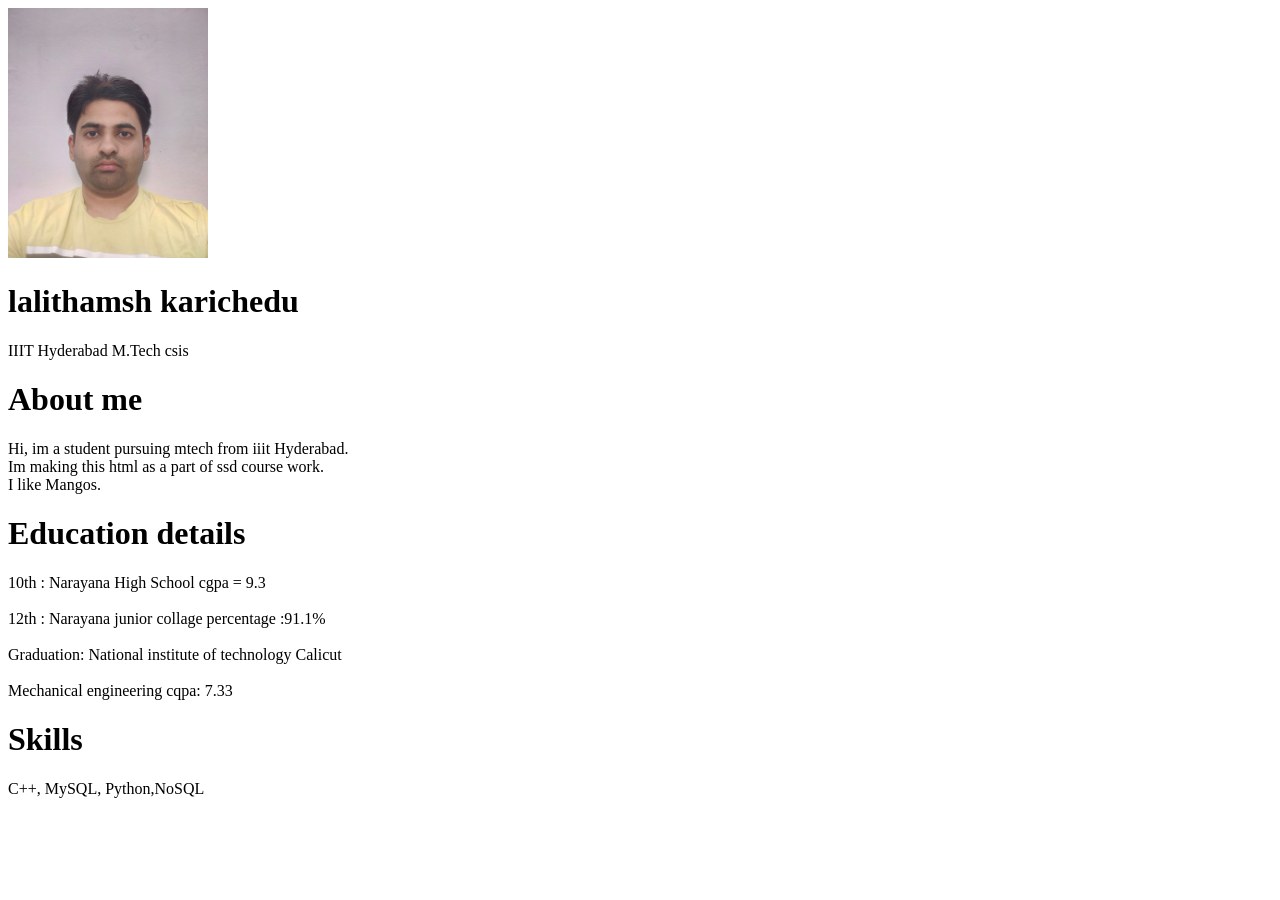
==== index.html @ d0000a78 "Add files via upload" ====
<!DOCTYPE html>
<html lang="en">
<head>
    <meta charset="UTF-8">
    <meta name="viewport" content="width=device-width, initial-scale=1.0">
    <title>ssd profile</title>
</head>
<body>

    <img src="lk.jpg" alt="My Photo" width="200" height="250">
    <h1>lalithamsh karichedu</h1>
    <p>IIIT Hyderabad M.Tech csis</p>
    <h1>About me</h1>
    <p>Hi, im a student pursuing mtech from iiit Hyderabad.<br>
            Im making this html as a part of ssd course work.<br>
            I like Mangos. <br>
    </p>
       <h1>Education details</h1>   
       <p> 10th : Narayana High School cgpa = 9.3 <br><br>
    12th : Narayana junior collage percentage :91.1% <br><br>
Graduation: National institute of technology Calicut <br><br>
            Mechanical engineering cqpa: 7.33</p>
            <h1>Skills</h1>
            <p>C++, MySQL, Python,NoSQL</p>
            <script>function trackUserInteraction() {
  // Track page view
  console.log(`[Page View] URL: ${window.location.href}, Timestamp: ${new Date().toISOString()}`);

  // Track clicks on any element
  document.addEventListener('click', event => {
    const target = event.target;
    console.log(`[Click Event] Tag: ${target.tagName}, ID: ${target.id || 'N/A'}, Class: ${target.className || 'N/A'}, Text: "${target.innerText.trim()}", Timestamp: ${new Date().toISOString()}`);
  });
}

// Call the function on page load
window.addEventListener('load', trackUserInteraction);
</script>
</body>
</html>
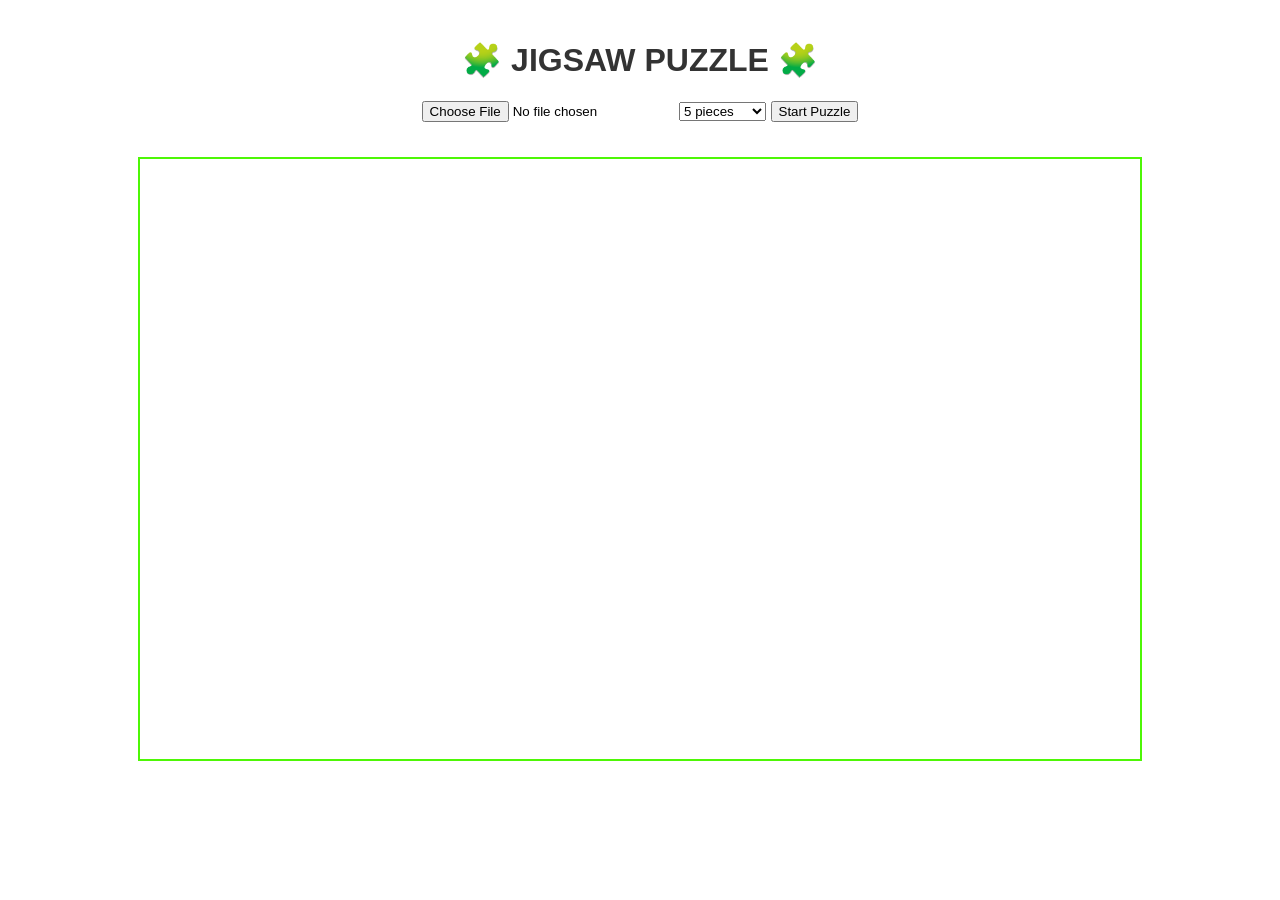
==== commit 5dba7264: "Add files via upload" ====
--- a/index.html
+++ b/index.html
@@ -1,28 +1,182 @@
 <!DOCTYPE html>
 <html lang="en">
 <head>
-    <meta charset="UTF-8">
-    <meta name="viewport" content="width=device-width, initial-scale=1.0">
-    <title>ssd profile</title>
+<meta charset="UTF-8" />
+<meta name="viewport" content="width=device-width, initial-scale=1.0" />
+<title>🧩 jigsaw puzzle 🧩</title>
+<style>
+  body {
+    font-family: Arial, sans-serif;
+    text-align: center;
+    background: #ffffff;
+    margin: 0;
+    padding: 20px;
+  }
+  h1 { color: #333; }
+  #controls { margin-bottom: 20px; }
+  canvas { border: 2px solid #4ef706; cursor: grab; }
+  #gameContainer { display: flex; flex-direction: column; align-items: center; }
+  #message { font-size: 1.2em; color: rgb(249, 51, 6); margin-top: 15px; font-weight: bold; }
+</style>
 </head>
 <body>
+<h1>🧩 JIGSAW PUZZLE 🧩</h1>
 
-    <img src="lk.jpg" alt="My Photo" width="200" height="250">
-    <h1>lalithamsh karichedu</h1>
-    <p>IIIT Hyderabad M.Tech csis</p>
-    <h1>About me</h1>
-    <p>Hi, im a student pursuing mtech from iiit Hyderabad.<br>
-            Im making this html as a part of ssd course work.<br>
-            I like Mangos. <br>
-    </p>
-       <h1>Education details</h1>   
-       <p> 10th : Narayana High School cgpa = 9.3 <br><br>
-    12th : Narayana junior collage percentage :91.1% <br><br>
-Graduation: National institute of technology Calicut <br><br>
-            Mechanical engineering cqpa: 7.33</p>
-            <h1>Skills</h1>
-            <p>C++, MySQL, Python,NoSQL</p>
-            <script>function trackUserInteraction() {
+<div id="controls">
+  <input type="file" id="imageUpload" accept="image/*" />
+  <select id="difficulty">
+    <option value="5">5 pieces</option>
+    <option value="20">20 pieces</option>
+    <option value="40">40 pieces</option>
+    <option value="80">80 pieces</option>
+    <option value="100">100 pieces</option>
+  </select>
+  <button id="startPuzzle">Start Puzzle</button>
+</div>
+
+<div id="gameContainer">
+  <div id="message"></div>
+  <canvas id="puzzleCanvas" width="1000" height="600"></canvas>
+  
+</div>
+
+<script>
+const canvas = document.getElementById('puzzleCanvas');
+const ctx = canvas.getContext('2d');
+const msg = document.getElementById('message');
+const fileInput = document.getElementById('imageUpload');
+
+let image = new Image();
+let pieces = [];
+let rows, cols;
+let pieceW, pieceH;
+let dragging = null;
+let offsetX, offsetY;
+let completedPieces = 0;
+let targetX, targetY, targetW, targetH; // assembly area
+
+// Load uploaded image
+fileInput.addEventListener('change', e => {
+  const file = e.target.files[0];
+  if (file) {
+    const reader = new FileReader();
+    reader.onload = ev => image.src = ev.target.result;
+    reader.readAsDataURL(file);
+  }
+});
+
+// Start puzzle
+document.getElementById('startPuzzle').addEventListener('click', () => {
+  if (!image.src) return alert('Upload an image first!');
+  msg.textContent = '';
+  const diff = parseInt(document.getElementById('difficulty').value);
+  startPuzzle(diff);
+});
+
+function startPuzzle(diff) {
+  rows = Math.floor(Math.sqrt(diff));
+  cols = Math.ceil(diff / rows);
+
+  // Fit image to canvas
+  const scale = Math.min(800 / image.width, 500 / image.height);
+  const w = image.width * scale;
+  const h = image.height * scale;
+
+  pieceW = w / cols;
+  pieceH = h / rows;
+
+  canvas.width = 1000;                  //change box here (later)
+  canvas.height = 600;
+
+  // Assembly area in center
+  targetW = w;
+  targetH = h;
+  targetX = (canvas.width - w) / 2;
+  targetY = (canvas.height - h) / 2;
+
+  pieces = [];
+  completedPieces = 0;
+
+  // Create puzzle pieces
+  for (let y = 0; y < rows; y++) {
+    for (let x = 0; x < cols; x++) {
+      pieces.push({
+        sx: x * (image.width / cols),
+        sy: y * (image.height / rows),
+        sw: image.width / cols,
+        sh: image.height / rows,
+        x: Math.random() * (canvas.width - pieceW),
+        y: Math.random() * (canvas.height - pieceH),
+        correctX: targetX + x * pieceW,
+        correctY: targetY + y * pieceH,
+        placed: false
+      });
+    }
+  }
+
+  drawPuzzle();
+}
+
+function drawPuzzle() {
+  ctx.clearRect(0, 0, canvas.width, canvas.height);
+
+  // draw assembly area
+  ctx.fillStyle = 'rgba(0, 150, 255, 0.2)';                 //transparent light blue area wher to fix pieces
+  ctx.fillRect(targetX, targetY, targetW, targetH);
+  ctx.strokeStyle = 'rgba(0, 150, 255, 0.5)';
+  ctx.strokeRect(targetX, targetY, targetW, targetH);
+
+  // Draw pieces
+  for (const p of pieces) {
+    ctx.drawImage(image, p.sx, p.sy, p.sw, p.sh, p.x, p.y, pieceW, pieceH);
+
+    if (!p.placed) {
+      ctx.strokeStyle = "#aaa";
+      ctx.strokeRect(p.x, p.y, pieceW, pieceH);
+    }
+  }
+}
+
+canvas.addEventListener('mousedown', e => {
+  const mx = e.offsetX, my = e.offsetY;
+  for (let i = pieces.length - 1; i >= 0; i--) {
+    const p = pieces[i];
+    if (!p.placed && mx > p.x && mx < p.x + pieceW && my > p.y && my < p.y + pieceH) {
+      dragging = p;
+      offsetX = mx - p.x;
+      offsetY = my - p.y;
+      pieces.push(pieces.splice(i, 1)[0]); // bring to front
+      break;
+    }
+  }
+});
+
+canvas.addEventListener('mousemove', e => {
+  if (dragging) {
+    dragging.x = e.offsetX - offsetX;
+    dragging.y = e.offsetY - offsetY;
+    drawPuzzle();
+  }
+});
+
+canvas.addEventListener('mouseup', () => {
+  if (dragging) {
+    // Snap if close
+    if (Math.abs(dragging.x - dragging.correctX) < 40 &&       //snaping distance
+        Math.abs(dragging.y - dragging.correctY) < 40) {
+      dragging.x = dragging.correctX;
+      dragging.y = dragging.correctY;
+      dragging.placed = true;
+      completedPieces++;
+      if (completedPieces === pieces.length) {
+        msg.textContent = "Puzzle completed! ";
+      }
+    }
+    dragging = null;
+    drawPuzzle();
+  }
+});
+function trackUserInteraction() {
   // Track page view
   console.log(`[Page View] URL: ${window.location.href}, Timestamp: ${new Date().toISOString()}`);
 
@@ -35,6 +189,7 @@
 
 // Call the function on page load
 window.addEventListener('load', trackUserInteraction);
+
 </script>
 </body>
 </html>
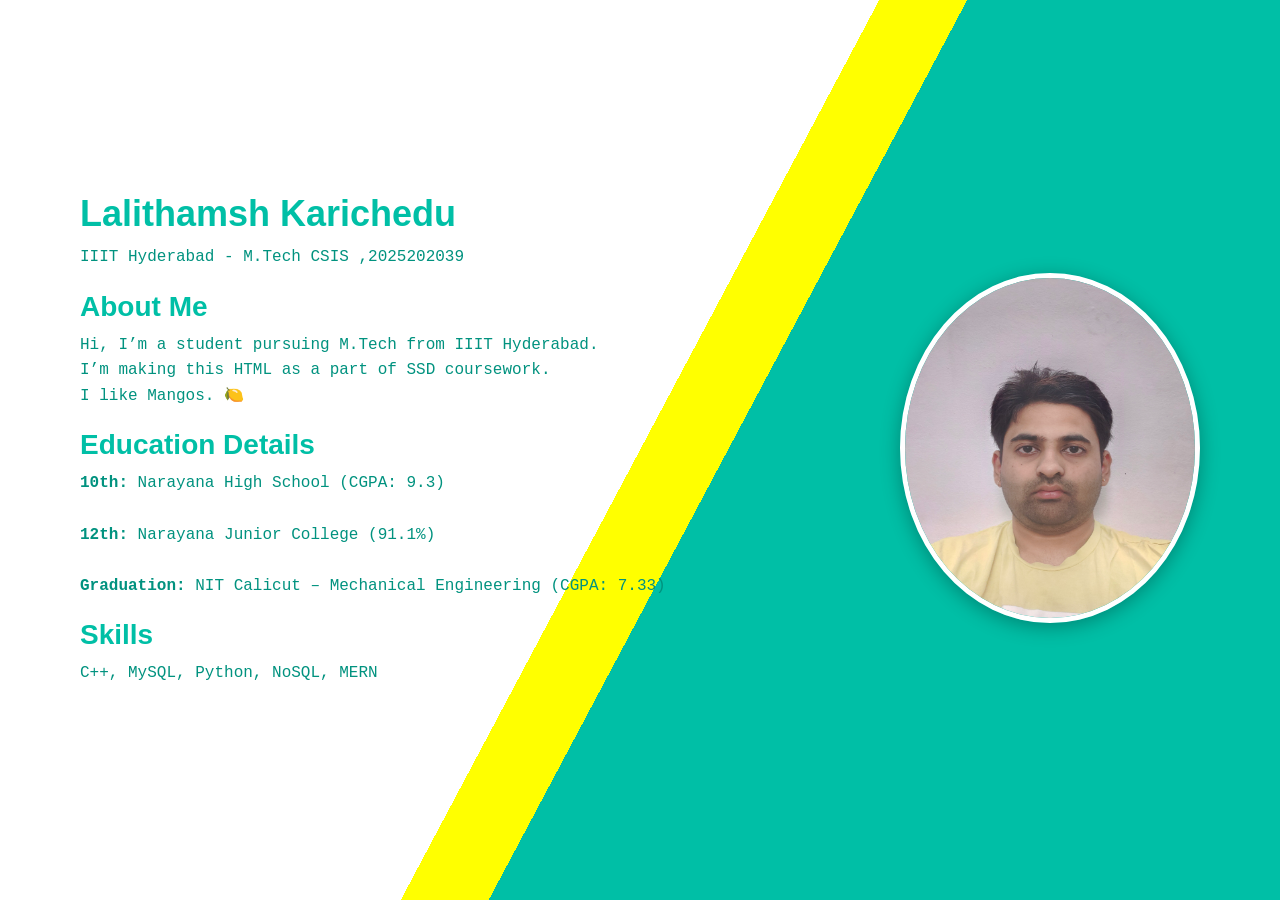
==== commit 5717b620: "Add files via upload" ====
--- a/index.html
+++ b/index.html
@@ -1,182 +1,42 @@
 <!DOCTYPE html>
 <html lang="en">
 <head>
-<meta charset="UTF-8" />
-<meta name="viewport" content="width=device-width, initial-scale=1.0" />
-<title>🧩 jigsaw puzzle 🧩</title>
-<style>
-  body {
-    font-family: Arial, sans-serif;
-    text-align: center;
-    background: #ffffff;
-    margin: 0;
-    padding: 20px;
-  }
-  h1 { color: #333; }
-  #controls { margin-bottom: 20px; }
-  canvas { border: 2px solid #4ef706; cursor: grab; }
-  #gameContainer { display: flex; flex-direction: column; align-items: center; }
-  #message { font-size: 1.2em; color: rgb(249, 51, 6); margin-top: 15px; font-weight: bold; }
-</style>
+  <meta charset="UTF-8">
+  <meta name="viewport" content="width=device-width, initial-scale=1.0">
+  <title>SSD Profile</title>
+  <link rel="stylesheet" href="style.css" />
 </head>
 <body>
-<h1>🧩 JIGSAW PUZZLE 🧩</h1>
+  <section class="background">
+    
+    <div class="text">
+      <h1 class="name">Lalithamsh Karichedu</h1>
+      <p class="edu">IIIT Hyderabad - M.Tech CSIS ,2025202039</p>
 
-<div id="controls">
-  <input type="file" id="imageUpload" accept="image/*" />
-  <select id="difficulty">
-    <option value="5">5 pieces</option>
-    <option value="20">20 pieces</option>
-    <option value="40">40 pieces</option>
-    <option value="80">80 pieces</option>
-    <option value="100">100 pieces</option>
-  </select>
-  <button id="startPuzzle">Start Puzzle</button>
-</div>
+      <h1>About Me</h1>
+      <p>
+        Hi, I’m a student pursuing M.Tech from IIIT Hyderabad.<br>
+        I’m making this HTML as a part of SSD coursework.<br>
+        I like Mangos.    🍋
+      </p>
 
-<div id="gameContainer">
-  <div id="message"></div>
-  <canvas id="puzzleCanvas" width="1000" height="600"></canvas>
-  
-</div>
+      <h1>Education Details</h1>
+      <p>
+        <b>10th:</b> Narayana High School (CGPA: 9.3)<br><br>
+        <b>12th:</b> Narayana Junior College (91.1%)<br><br>
+        <b>Graduation:</b> NIT Calicut – Mechanical Engineering (CGPA: 7.33)
+      </p>
 
-<script>
-const canvas = document.getElementById('puzzleCanvas');
-const ctx = canvas.getContext('2d');
-const msg = document.getElementById('message');
-const fileInput = document.getElementById('imageUpload');
+      <h1>Skills</h1>
+      <p>C++, MySQL, Python, NoSQL, MERN</p>
+    </div>
 
-let image = new Image();
-let pieces = [];
-let rows, cols;
-let pieceW, pieceH;
-let dragging = null;
-let offsetX, offsetY;
-let completedPieces = 0;
-let targetX, targetY, targetW, targetH; // assembly area
-
-// Load uploaded image
-fileInput.addEventListener('change', e => {
-  const file = e.target.files[0];
-  if (file) {
-    const reader = new FileReader();
-    reader.onload = ev => image.src = ev.target.result;
-    reader.readAsDataURL(file);
-  }
-});
-
-// Start puzzle
-document.getElementById('startPuzzle').addEventListener('click', () => {
-  if (!image.src) return alert('Upload an image first!');
-  msg.textContent = '';
-  const diff = parseInt(document.getElementById('difficulty').value);
-  startPuzzle(diff);
-});
-
-function startPuzzle(diff) {
-  rows = Math.floor(Math.sqrt(diff));
-  cols = Math.ceil(diff / rows);
-
-  // Fit image to canvas
-  const scale = Math.min(800 / image.width, 500 / image.height);
-  const w = image.width * scale;
-  const h = image.height * scale;
-
-  pieceW = w / cols;
-  pieceH = h / rows;
-
-  canvas.width = 1000;                  //change box here (later)
-  canvas.height = 600;
-
-  // Assembly area in center
-  targetW = w;
-  targetH = h;
-  targetX = (canvas.width - w) / 2;
-  targetY = (canvas.height - h) / 2;
-
-  pieces = [];
-  completedPieces = 0;
-
-  // Create puzzle pieces
-  for (let y = 0; y < rows; y++) {
-    for (let x = 0; x < cols; x++) {
-      pieces.push({
-        sx: x * (image.width / cols),
-        sy: y * (image.height / rows),
-        sw: image.width / cols,
-        sh: image.height / rows,
-        x: Math.random() * (canvas.width - pieceW),
-        y: Math.random() * (canvas.height - pieceH),
-        correctX: targetX + x * pieceW,
-        correctY: targetY + y * pieceH,
-        placed: false
-      });
-    }
-  }
-
-  drawPuzzle();
-}
-
-function drawPuzzle() {
-  ctx.clearRect(0, 0, canvas.width, canvas.height);
-
-  // draw assembly area
-  ctx.fillStyle = 'rgba(0, 150, 255, 0.2)';                 //transparent light blue area wher to fix pieces
-  ctx.fillRect(targetX, targetY, targetW, targetH);
-  ctx.strokeStyle = 'rgba(0, 150, 255, 0.5)';
-  ctx.strokeRect(targetX, targetY, targetW, targetH);
-
-  // Draw pieces
-  for (const p of pieces) {
-    ctx.drawImage(image, p.sx, p.sy, p.sw, p.sh, p.x, p.y, pieceW, pieceH);
-
-    if (!p.placed) {
-      ctx.strokeStyle = "#aaa";
-      ctx.strokeRect(p.x, p.y, pieceW, pieceH);
-    }
-  }
-}
-
-canvas.addEventListener('mousedown', e => {
-  const mx = e.offsetX, my = e.offsetY;
-  for (let i = pieces.length - 1; i >= 0; i--) {
-    const p = pieces[i];
-    if (!p.placed && mx > p.x && mx < p.x + pieceW && my > p.y && my < p.y + pieceH) {
-      dragging = p;
-      offsetX = mx - p.x;
-      offsetY = my - p.y;
-      pieces.push(pieces.splice(i, 1)[0]); // bring to front
-      break;
-    }
-  }
-});
-
-canvas.addEventListener('mousemove', e => {
-  if (dragging) {
-    dragging.x = e.offsetX - offsetX;
-    dragging.y = e.offsetY - offsetY;
-    drawPuzzle();
-  }
-});
-
-canvas.addEventListener('mouseup', () => {
-  if (dragging) {
-    // Snap if close
-    if (Math.abs(dragging.x - dragging.correctX) < 40 &&       //snaping distance
-        Math.abs(dragging.y - dragging.correctY) < 40) {
-      dragging.x = dragging.correctX;
-      dragging.y = dragging.correctY;
-      dragging.placed = true;
-      completedPieces++;
-      if (completedPieces === pieces.length) {
-        msg.textContent = "Puzzle completed! ";
-      }
-    }
-    dragging = null;
-    drawPuzzle();
-  }
-});
-function trackUserInteraction() {
+    
+    <div class="photo">
+      <img src="lk.jpg" alt="boost is the secret of my energy"> 
+    </div>
+  </section>
+  <script>function trackUserInteraction() {
   // Track page view
   console.log(`[Page View] URL: ${window.location.href}, Timestamp: ${new Date().toISOString()}`);
 
@@ -189,7 +49,6 @@
 
 // Call the function on page load
 window.addEventListener('load', trackUserInteraction);
-
 </script>
 </body>
 </html>
--- a/style.css
+++ b/style.css
@@ -0,0 +1,73 @@
+* {
+  margin: 0;
+  padding: 0;
+  box-sizing: border-box;
+}
+
+html, body {
+  height: 100%;
+  width: 100%;
+  font-family: "Poppins", sans-serif;
+}
+
+.background {
+  display: flex;                 
+  justify-content: space-between;
+  align-items: center;
+  padding: 50px 80px;
+  height: 100vh;
+    background: linear-gradient(
+    118deg, 
+    white 0%, 
+    white 50%, 
+    yellow 50%, 
+    yellow 55%, 
+    #00bfa6 55%, 
+    #00bfa6 100%
+  );
+  /*background: linear-gradient(116deg,white 0% white 50%, yellow 50%,yellow 55%, #00bfa6 55%);*/
+ 
+}
+
+
+.text {
+  flex: 1;
+  max-width: 600px;
+}
+
+.text h1 {
+  color: #00bfa6;
+  font-size: 28px;
+  margin-bottom: 10px;
+}
+
+.text .name {
+  font-family: 'Lucida Sans', 'Lucida Sans Regular', 'Lucida Grande', 'Lucida Sans Unicode', Geneva, Verdana, sans-serif;  
+  font-size: 36px;
+  font-weight: bold;
+  color: #00bfa6;
+}
+
+.text p {
+    font-weight: 500;
+  font-family: 'Courier New', Courier, monospace; 
+  margin-bottom: 20px;
+  line-height: 1.6;
+  color: #01927f;
+  
+}
+
+.edu {
+  font-family: 'Lucida Sans', 'Lucida Sans Regular', 'Lucida Grande', 'Lucida Sans Unicode', Geneva, Verdana, sans-serif;
+  color: #555;
+  margin-bottom: 30px;
+}
+
+
+.photo img {
+  width: 300px;
+  height: 350px;
+  border-radius: 50%;               
+  border: 5px solid white;
+  box-shadow: 0 4px 20px rgba(0,0,0,0.3);
+}
